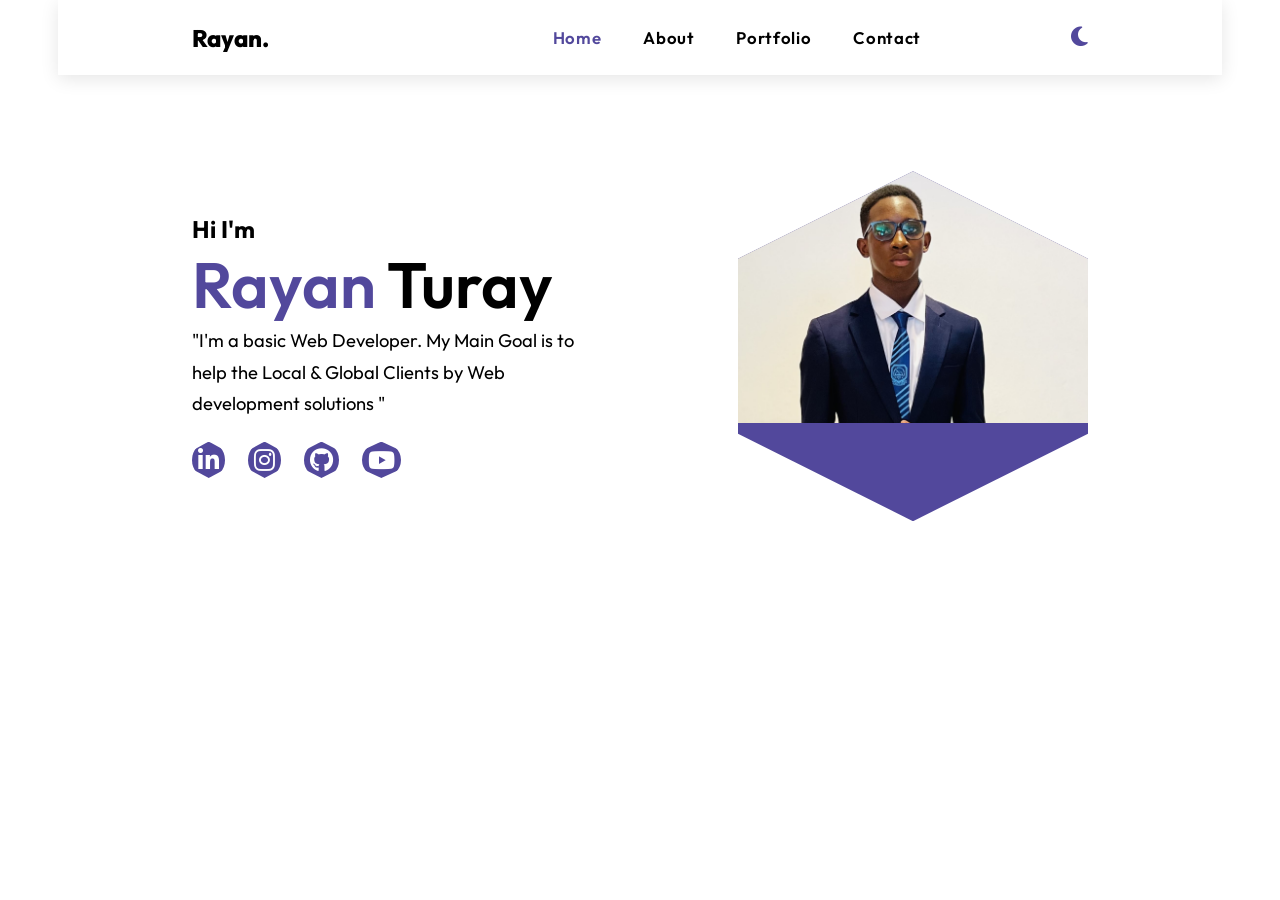
==== My Portfolio/main/index.html @ b0e7f4f2 "Add files via upload" ====
<!DOCTYPE html>
<html lang="en">
<head>
    <meta charset="UTF-8">
    <meta name="viewport" content="width=device-width, initial-scale=1.0">
    <title>Ui Web</title>
    <link rel="stylesheet" href="style.css">
    <link rel="stylesheet" href="https://cdnjs.cloudflare.com/ajax/libs/font-awesome/6.5.1/css/all.min.css" 
      integrity="sha512-DTOQO9RWCH3ppGqcWaEA1BIZOC6xxalwEsw9c2QQeAIftl+Vegovlnee1c9QX4TctnWMn13TZye+giMm8e2LwA==" crossorigin="anonymous" referrerpolicy="no-referrer" />
</head>
<body>
    <section>
        <header class="container">
            <div class="page-header">
                <div class="logo">
                    <a href="#">Rayan.</a>
                </div>
                <input type="checkbox" id="click">
                <label for="click" class="mainicon">
                    <div class="menu">
                        <i class="fa-solid fa-bars"></i>
                    </div>
                </label>
                <ul>
                <li><a href="#" class="active" style="--navAni:1">Home</a></li>
                <li><a href="#" style="--navAni:2">About</a></li>
                <li><a href="/portfolio/index.html" style="--navAni:4">Portfolio</a></li>
                <li><a href="#" style="--navAni:5">Contact</a></li>
            </ul>
            <label class="mode">
                <input type="checkbox" id="darkModeToggle">
                <i class="fa-solid fa-moon"></i>
            </label>
            </div>
        </header>
        <div class="container">
            <div class="main">
                <div class="detail">
                    <h3>Hi I'm</h3>
                    <h1>
                        <span style="color:#52489C;">Rayan</span>
                        Turay
                    </h1>
                    <p>
                        "I'm a basic Web Developer. My Main Goal is to help the Local & Global Clients by Web development solutions "
                    </p>
                    <div class="social">
                        <a href="" style="--socialAni:1"><i class="fa-brands fa-linkedin-in"></i></a>
                        <a href="https://www.instagram.com/r._.t1ny?igsh=eG0xZ2ViNmhsam9o&utm_source=qr" style="--socialAni:2"><i class="fa-brands fa-instagram"></i></a>
                        <a href="" style="--socialAni:3"><i class="fa-brands fa-github"></i></a>
                        <a href="" style="--socialAni:4"><i class="fa-brands fa-youtube"></i></a>
                    </div>
                </div>
                <div class="images">
                    <img src="rmt.jpg" alt="" class="img-w">
                </div>
            </div>
        </div>
    </section>
</body>
<script src="script.js"></script>
</html>
---- My Portfolio/main/style.css ----
@import url('https://fonts.googleapis.com/css2?family=Poppins:wght@100;200;300;400;500;600;700;800&display=swap');
@import url('https://fonts.googleapis.com/css2?family=Outfit:wght@200;300;400;500;600;700;800&family=Roboto:wght@100;300;400&display=swap');

:root {
    /* --primary-color: #f9532d; */
    /* --primary-dark: #1F252E; */
    --primary-color: #52489C;
    --primary-dark: #1F252E;
}

* {
    margin: 0;
    padding: 0;
    scroll-behavior: smooth;
}

body {
    font-family: 'Outfit', sans-serif;
    background: #ffffff;
    height: 100vh;
    color: #000;
    display: flex;
    justify-content: center;
}

/* Genral */
.container {
    padding: 0 8.4rem;
}

.img-w {
    width: 100%;
    height: auto;
}

/* Nav */
header {
    box-shadow: 0 4px 17px rgba(0, 0, 0, .1);
    background: #fff;
    position: sticky;
    top: 0;
    z-index: 1;
}

.page-header {
    display: flex;
    justify-content: space-between;
    align-items: center;
    padding: 1rem 0;
}

.logo {
    font-size: 1.5rem;
    font-weight: 800;
    opacity: 0;
    animation: leftSideAni 1s ease forwards;
}

.logo a {
    color: #000;
    text-decoration: none;
}

ul {
    display: flex;
    gap: .6rem;
    list-style-type: none;
    background-color: transparent;
    overflow: hidden;
}

li a {
    display: inline-block;
    padding: .3rem 1rem;
    color: #000;
    text-decoration: none;
    font-size: 1.05rem;
    font-weight: 600;
    letter-spacing: .7px;
    border-radius: 36px;
    line-height: 2;
    transition: .3s;
    opacity: 0;
    animation: navani .3s ease forwards;
    animation-delay: calc(.15s * var(--navAni));
}

li a.active,
li a:hover {
    color: var(--primary-color);
}

#click {
    display: none;
}

.menu {
    display: none;
}

.mode i {
    font-size: 1.4rem;
    cursor: pointer;
    color: var(--primary-color);
    opacity: 0;
    animation: rightSideAni 1.5s ease forwards;
}

/* Nav End */

/* Section 1 */

.main {
    padding: 6rem 0;
    display: grid;
    grid-template-columns: repeat(auto-fit, minmax(277px, 1fr));
    row-gap: 2rem;
    column-gap: 6rem;
    align-items: center;
}

.main h3 {
    color: #000;
    font-size: 1.5rem;
    opacity: 0;
    animation: topSideAni 1s ease forwards;
}

.main h1 {
    color: #000;
    font-size: 4rem;
    font-weight: 600;
    opacity: 0;
    animation: leftSideAni 1s ease forwards;
    animation-delay: 1s;
}
.main p {
    line-height: 1.7;
    font-size: 1.15rem;
    opacity: 0;
    animation: topSideAni 1.5s ease forwards;
}
.social {
    display: flex;
    flex-wrap: wrap;
    gap: 1.4rem;
    margin-top: 1.4rem;
}

.social a {
    clip-path: polygon(50% 0%, 100% 25%, 100% 75%, 50% 100%, 0% 75%, 0% 25%);
    display: grid;
    place-items: center;
    text-decoration: none;
    background-color: var(--primary-color);
    color: #ffffff;
    /* border: 1.6px solid var(--primary-color); */
    font-size: 1.5rem;
    border-radius: 50%;
    padding: 0.39rem;
    text-align: center;
    opacity: 0;
    animation: SocialAni 1s ease forwards;
    animation-delay: calc(.2s * var(--socialAni));
}

.social a:hover {
    color: var(--primary-dark);
    background-color: var(--primary-color);
    box-shadow: 0 0 20px var(--primary-color);
    transition: all .3s ease-in-out;
}


.images {
    margin-left: auto;
    width: 350px;
    height: 350px;
    text-align: center;
    overflow: hidden;
    background-color: #52489C;
    clip-path: polygon(50% 0%, 100% 25%, 100% 75%, 50% 100%, 0% 75%, 0% 25%);
}

/* Section 1 End */


.dark-mode {
    background-color: var(--primary-dark);
    color: #ffffff;
}

.mode input {
    display: none;
}

.dark-mode .logo a, 
.dark-mode ul li a, 
.dark-mode .main h3, 
.dark-mode .main h1 {
    color: #fff;
}
.dark-mode ul li a.active, .dark-mode ul li a:hover {
    color: var(--primary-color);
}

.dark-mode header {
    box-shadow: 0 4px 17px rgb(80 80 80 / 31%);
    background: var(--primary-dark);
}



/* Animation */
@keyframes leftSideAni {
    0% {
        transform: translateX(-100px);
        opacity: 0;
    }

    100% {
        transform: translateX(0);
        opacity: 1;
    }
}

@keyframes navani {
    0% {
        transform: translateY(100px);
        opacity: 0;
    }

    100% {
        transform: translateY(0);
        opacity: 1;
    }
}

@keyframes rightSideAni {
    0% {
        transform: translateX(100px);
        opacity: 0;
    }

    100% {
        transform: translateX(0);
        opacity: 1;
    }
}

@keyframes topSideAni {
    0% {
        transform: translateY(-100px);
        opacity: 0;
    }

    100% {
        transform: translateY(0);
        opacity: 1;
    }
}

@keyframes SocialAni {
    0% {
        transform: translateY(100px);
        opacity: 0;
    }

    100% {
        transform: translateY(0);
        opacity: 1;
    }
}

/* @keyframes ImgAni {
    0% {
        transform: translateX(0);
    }
    50% {
        transform: translateX(-9px);
    }
    100% {
        transform: translateX(0);
    }
} */

@keyframes imageAni {
    0% {
        opacity: 0;
        transform: scale(0);
    }

    100% {
        opacity: 1;
        transform: scale(1);
    }
}

@media screen and (max-width: 1024px) {
    .container {
        padding: 0 4.4rem;
    }

    .main h3 {
        color: #000;
        margin-top: 1rem;
    }
}

@media screen and (max-width: 768px) {
    .container {
        padding: 0 1.6rem;
    }
}

@media screen and (max-width:600px) {
    body {
        height: auto;
    }

    header {
        height: auto;
    }

    ul {
        background: var(--primary-dark);
        width: 100%;
        height: 100vh;
        position: absolute;
        display: flex;
        flex-direction: column;
        text-align: center;
        top: 3.4rem;
        left: -100%;
        z-index: 111111;
    }

    .menu {
        display: block;
        font-size: 1.5rem;
        font-weight: bold;
        color: #244D61;
    }

    #click:checked~ul {
        left: 0%;
        transition: all 0.3s ease;
    }
    .dark-mode .menu {
        color: var(--primary-color);
    }

    .dark-mode ul {
        background: var(--primary-dark);
    }

    .mode {
        position: absolute;
        right: 4rem;
    }
    .images {
        width: 100%;
        margin: auto;
    }

    .main {
        margin-top: 2rem;
    }
}
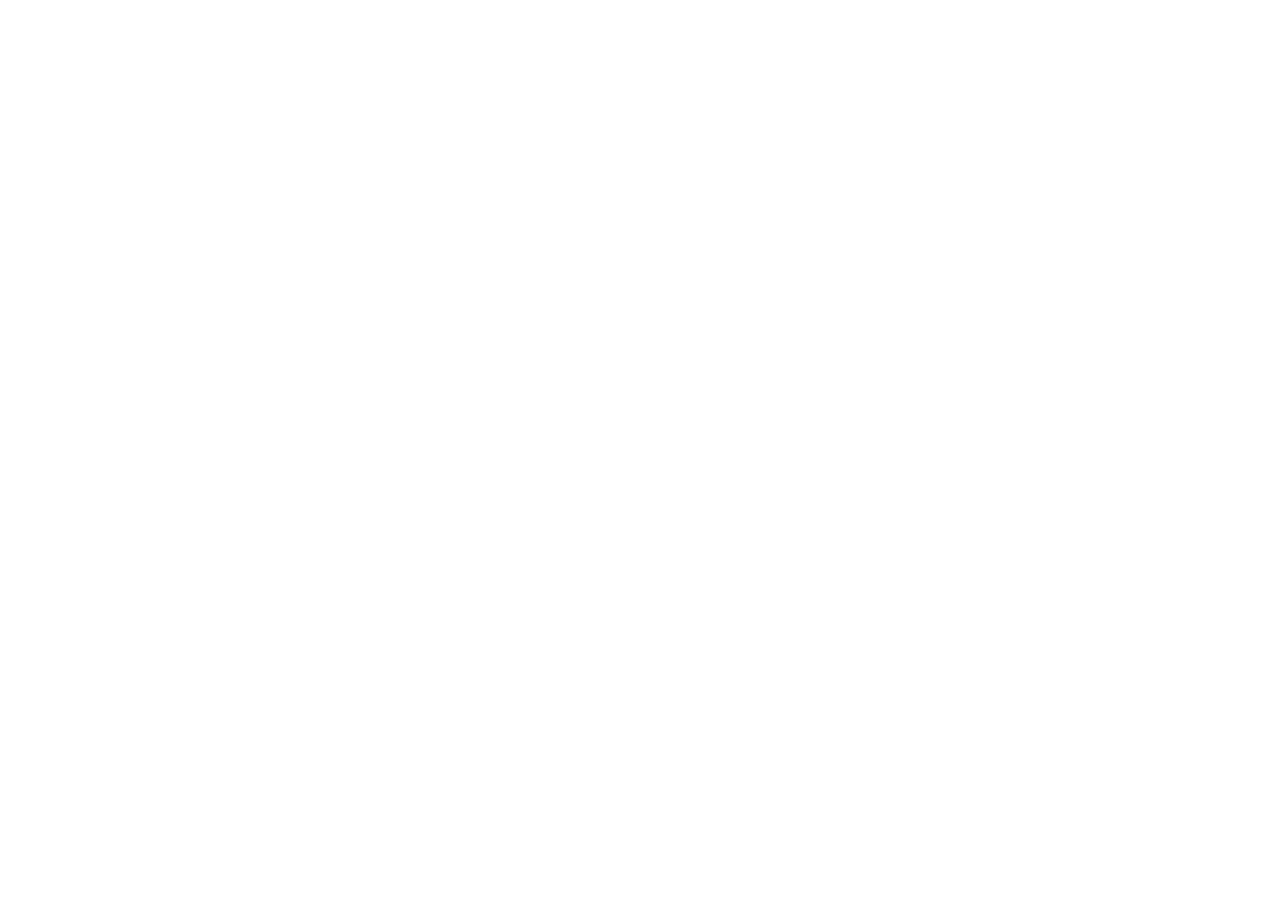
==== commit 00ddea54: "Update index.html" ====
--- a/My Portfolio/main/index.html
+++ b/My Portfolio/main/index.html
@@ -3,7 +3,7 @@
 <head>
     <meta charset="UTF-8">
     <meta name="viewport" content="width=device-width, initial-scale=1.0">
-    <title>Ui Web</title>
+    <title>Rayan's Portfolio/title>
     <link rel="stylesheet" href="style.css">
     <link rel="stylesheet" href="https://cdnjs.cloudflare.com/ajax/libs/font-awesome/6.5.1/css/all.min.css" 
       integrity="sha512-DTOQO9RWCH3ppGqcWaEA1BIZOC6xxalwEsw9c2QQeAIftl+Vegovlnee1c9QX4TctnWMn13TZye+giMm8e2LwA==" crossorigin="anonymous" referrerpolicy="no-referrer" />
@@ -59,4 +59,4 @@
     </section>
 </body>
 <script src="script.js"></script>
-</html>+</html>
